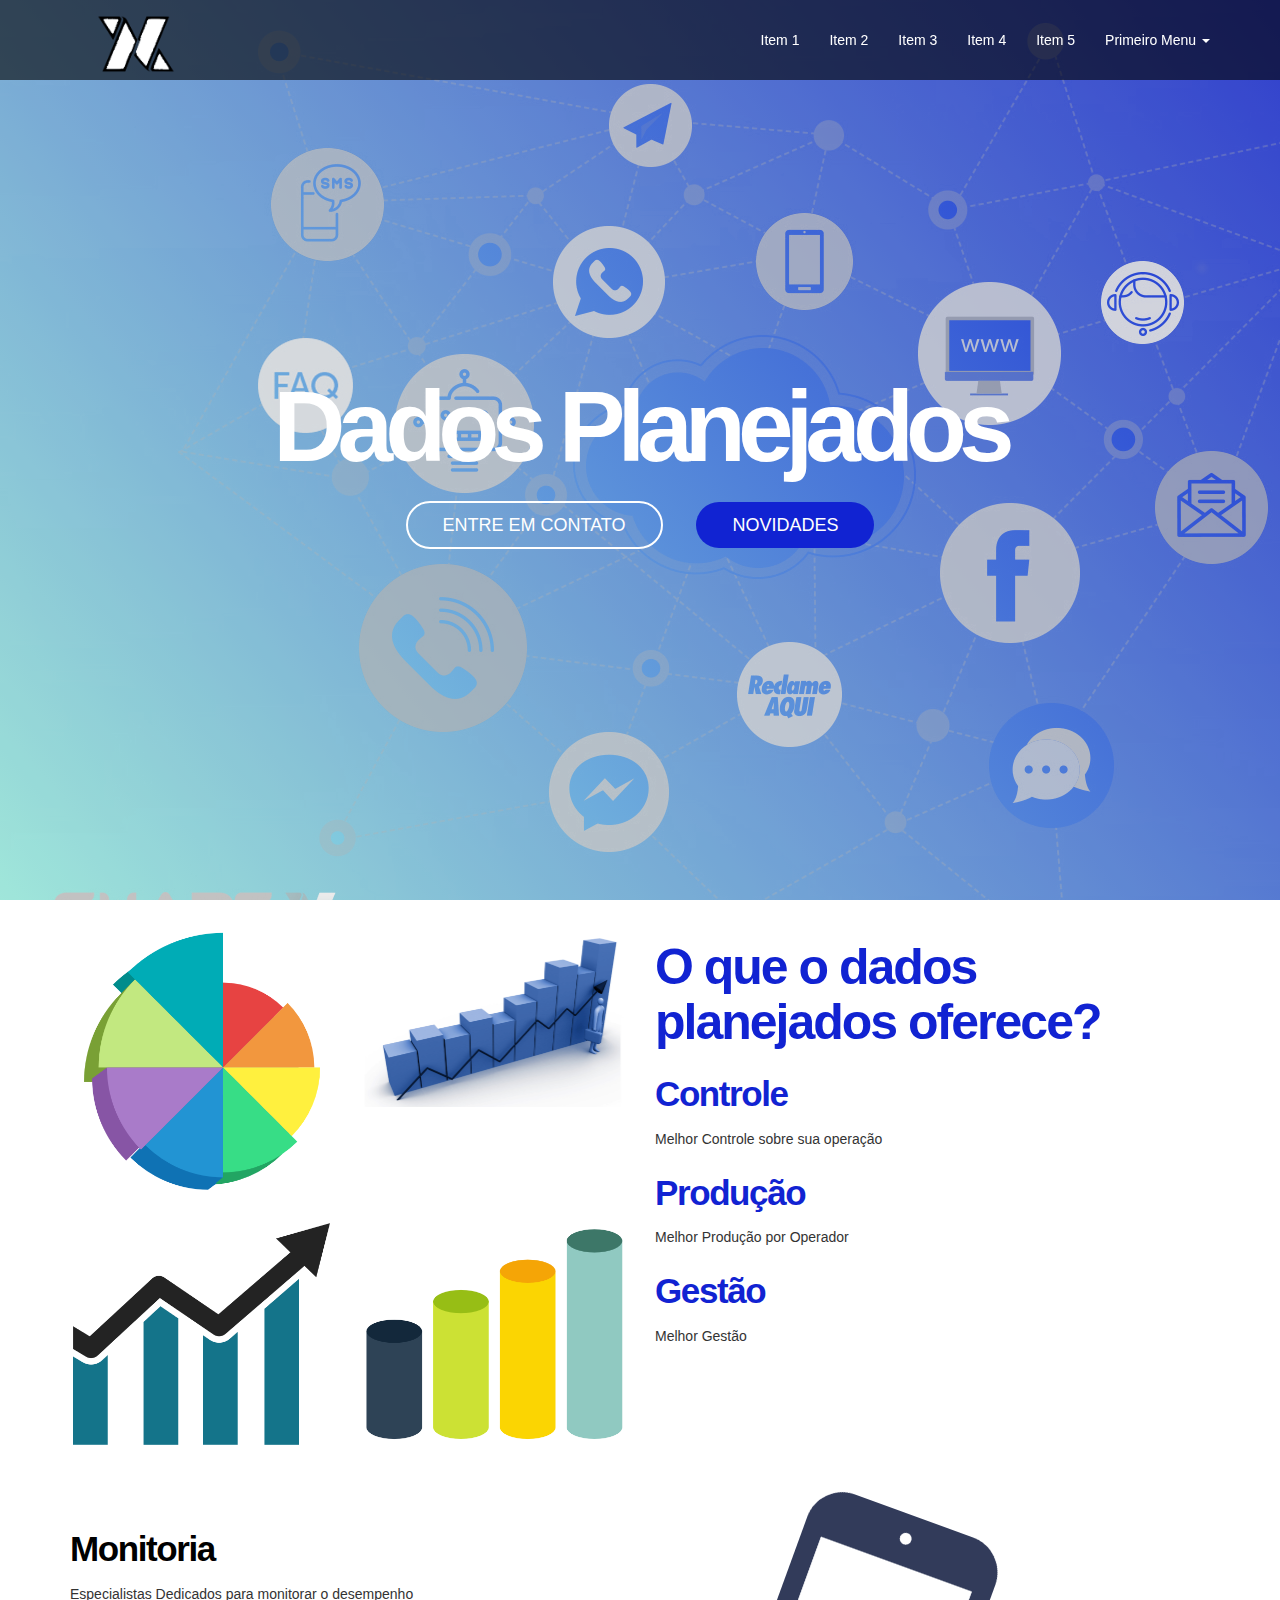
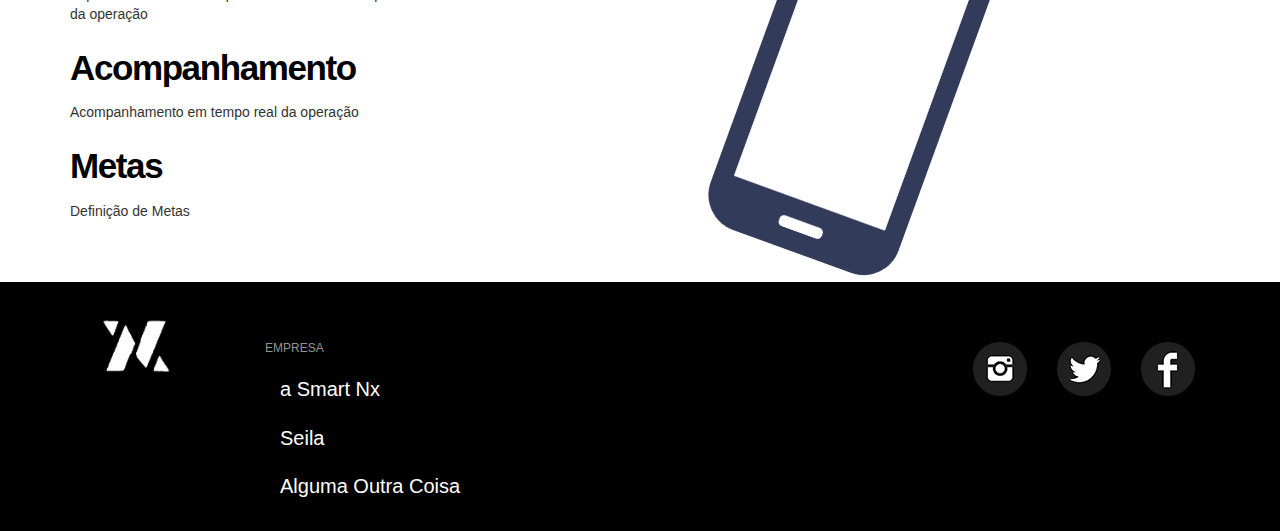
==== dados Planejados/projeto-inicial-dados-planejados/index.html @ a0e571f6 "Add files via upload" ====
<!DOCTYPE html>
<html lang="pt-br">
  <head>
    <meta charset="utf-8">
    <meta http-equiv="X-UA-Compatible" content="IE=edge">
    <meta name="viewport" content="width=device-width, initial-scale=1">

    <title>Dados Planejados Index</title>
    <link rel="icon" href="imagens/android-icon-72x72.png">
    <!-- Bootstrap -->
    <link href="bootstrap/css/bootstrap.min.css" rel="stylesheet">
    <link href="estilo.css" rel="stylesheet">

    <!-- HTML5 shim and Respond.js for IE8 support of HTML5 elements and media queries -->
    <!-- WARNING: Respond.js doesn't work if you view the page via file:// -->
    <!--[if lt IE 9]>
      <script src="https://oss.maxcdn.com/html5shiv/3.7.2/html5shiv.min.js"></script>
      <script src="https://oss.maxcdn.com/respond/1.4.2/respond.min.js"></script>
    <![endif]-->
  </head>
  <body>

    <nav class="navbar navbar-fixed-top navbar-inverse navbar-transparente">
      <div class="container">
        
        <!-- Header -->
        <div class="navbar-header">
          <!--Botão Toggle -->
          <button type="button" class="navbar-toggle collapsed" data-toggle="collapse" data-target="#barra-navegacao">
            <span class="sr-only"> Alterar Navegação</span>
            <span class="icon-bar"></span>
            <span class="icon-bar"></span>
            <span class="icon-bar"></span>
          </button>
          <a href="index.html" class="navbar-brand">
            <span class="img-logo">
            
            </span>
          </a>
         </div>
        <!-- navbar -->
          <div class="collapse navbar-collapse" id="barra-navegacao">
            <ul class="nav navbar-nav navbar-right">
                <li><a href="#"> Item 1</a></li>
                <li><a href="#"> Item 2</a></li>
                <li><a href="#"> Item 3</a></li>
                <li><a href="#"> Item 4</a></li>
                <li><a href="#"> Item 5</a></li>
                <li class="dropdown">
                  <a href="#" class="dropdown-toggle" data-toggle="dropdown">
                  Primeiro Menu <span class="caret"></span>
                  </a>
                  <ul class="dropdown-menu">
                    <li> <a href="#">Sub-Menu</a></li>
                    <li> <a href="#">Sub-Menu</a></li>
                  </ul>
                </li>
            </ul>
          </div>
        
        </div> <!-- /container -->
    </nav> <!-- /nav -->

    <div class="capa">
      <div class="texto-capa">
          <h1>Dados Planejados</h1>
          <a href="#" class="btn btn-custom btn-branco btn-lg">Entre em Contato</a>
          <a href="#" class="btn btn-custom  btn-azul btn-lg">Novidades</a>
      </div>
    </div>

    <!--Conteudos -->
    <section id="servicos">
      <div class="container">
          <div class="row">
            <div class="col-md-6">
                 <div class="row graficos">
                   <div class="col-md-6">
                   <img src="imagens/grafico1.png" class="img-responsive">
                   </div>
                   <div class="col-md-6">
                     <img src="imagens/grafico2.png" class="img-responsive">
                   </div>                 
                 </div>
                <div class="row">
                   <div class="col-md-6">
                   <img src="imagens/grafico3.png" class="img-responsive">
                   </div>
                   <div class="col-md-6">
                     <img src="imagens/grafico4.png" class="img-responsive">
                   </div>                 
                 </div>
            </div>
            
            <div class="col-md-6">
                <h2 class="texto-azul"> O que o dados planejados oferece? </h2>
                <h3 class="texto-azul"> Controle</h3>
                <p> Melhor Controle sobre sua operação</p>
                <h3 class="texto-azul"> Produção </h3>
                <p> Melhor Produção por Operador</p>
                <h3 class="texto-azul"> Gestão </h3>
                <p> Melhor Gestão</p>
            </div>
          
          </div>
      </div>
    </section>

    <section id="recursos">
      <div class="container">
        <div class="row">
          <div class="col-md-4">
                <h3 class="texto-preto"> Monitoria</h3>
                <p> Especialistas Dedicados para monitorar o desempenho da operação</p>
                <h3 class="texto-preto"> Acompanhamento </h3>
                <p> Acompanhamento em tempo real da operação</p>
                <h3 class="texto-preto"> Metas </h3>
                <p> Definição de Metas</p>
          </div>
         
         <div class="col-md-8">
            <div class="row rotacionar">
                    <center><img src="imagens/telefone2.png" class="img-responsive" width="200">
                    </center>
            </div>
           </div>
        </div>
      </div>
    </section>
    
    <footer id="rodape">
      <div class="container">
        <div class="row">
          <div class="col-md-2">
            <span class="img-logo"></span>
          </div>
          
          <div class="col-md-4">
           <h4> Empresa</h4>
            <ul class="nav">
              <li><a href="#">a Smart Nx</a></li>
              <li><a href="#">Seila</a></li>
              <li><a href="#"> Alguma Outra Coisa</a></li>
            </ul>
          </div>

          <div class="col-md-6 block">
            <ul class="nav">
              <li><a href="#"><img src="imagens/facebook.png"></a></li>
              <li><a href="#"><img src="imagens/twitter.png"></a></li>
              <li><a href="#"> <img src="imagens/instagram.png"></a></li>
            </ul>
          </div>
        </div>
      </div>
    </footer>


    <script src="https://ajax.googleapis.com/ajax/libs/jquery/1.11.3/jquery.min.js"></script>
    <script src="bootstrap/js/bootstrap.min.js"></script>
  </body>
</html>
---- dados Planejados/projeto-inicial-dados-planejados/estilo.css ----
html, body, .capa{
	height: 100%;
	
}

body{
	background: url('imagens/nx-multicanal-transparente.png'),
				linear-gradient(50deg,#9bf0e1,#1123d2);
				
	background-attachment: fixed;
	font-family: Helvetica,Arial,sans-serif;
}

/*----   Barra Navegação ----*/
.img-logo{
	height: 80px;
	width: 132px;
	display: block;
	background: url('imagens/logobar.png');
	background-size: contain;
	background-repeat: no-repeat;
	text-align: center;
	background-position: center;
	margin-top: -26px;
}

nav.navbar-transparente{
	padding: 15px 0px;
	background:rgba(0,0,0,0.6);
	border: none;
	
}

.navbar-inverse .navbar-nav>li>a{
	color: white;
}

footer .nav a{
	color: white;
	background:black;
	font-size: 20px;
}

footer .nav a:hover{
	color: white;
	background:black;
}

.navbar-inverse .navbar-nav>li>a:hover {
	color: #9bf0e1;
}


/*----   Capa Principal ----*/

.capa{
	display: table;
	width: 100%;
}

.texto-capa{
	text-align: center;
	color:white;	
	display: table-cell;
	vertical-align: middle;
}

/*-- Botoes --*/
.btn-custom{
	color:white;
	border-radius: 500px;
	-webkit-border-radius:500px;
	-moz-border-radius:500px;
	padding: 10px 35px;
	margin: 0px 15px;
	text-transform: uppercase;
	transition: background 0.4s, color 0.4s;
}

.btn-branco{
	border : 2px solid white;
}

.btn-branco:hover{
	background: white;
}

.btn-azul{
	background: #1123d2;
}

.btn-azul:hover{
	color: white;
}

/*----   secao Servico ----*/

#servicos{
	background:white;
	padding-top: 20px;
	padding-bottom: 20px; 
}

.graficos{
	padding:10px 0px 10px 0px;
}
/*----   Tipografia ----*/

h1{
	font-size: 100px;
	font-weight: 900;
	letter-spacing: -8px;
	margin-bottom: 20px;
}

h2{
	font-size: 50px;
	font-weight: 700;
	letter-spacing: -0.04em;
}

h3{
	font-size: 35px;
	font-weight: 700;
	letter-spacing: -0.04em;
	padding: 5px 0px 5px 0px;
}

.texto-azul{
	color:#1123d2;
}

.texto-preto{
	color:black;
}

#recursos{
	padding-top: 20px;
	padding-bottom: 20px; 
}

.rotacionar{
	 transform: rotate(20deg);
	-ms-transform: rotate(20deg);
	-webkit-transform: rotate(20deg);
	margin-top: -30px
	padding: auto;
	margin-left: 20px;
}

footer{
	background:black;
	padding: 50px 0px 20px 0px;
}

#rodape h4{
	color:#919496;
	font-size: 12px;
	text-transform: uppercase;
}

.block li{
	display: inline-block;
	background: red;
	float: right;
}
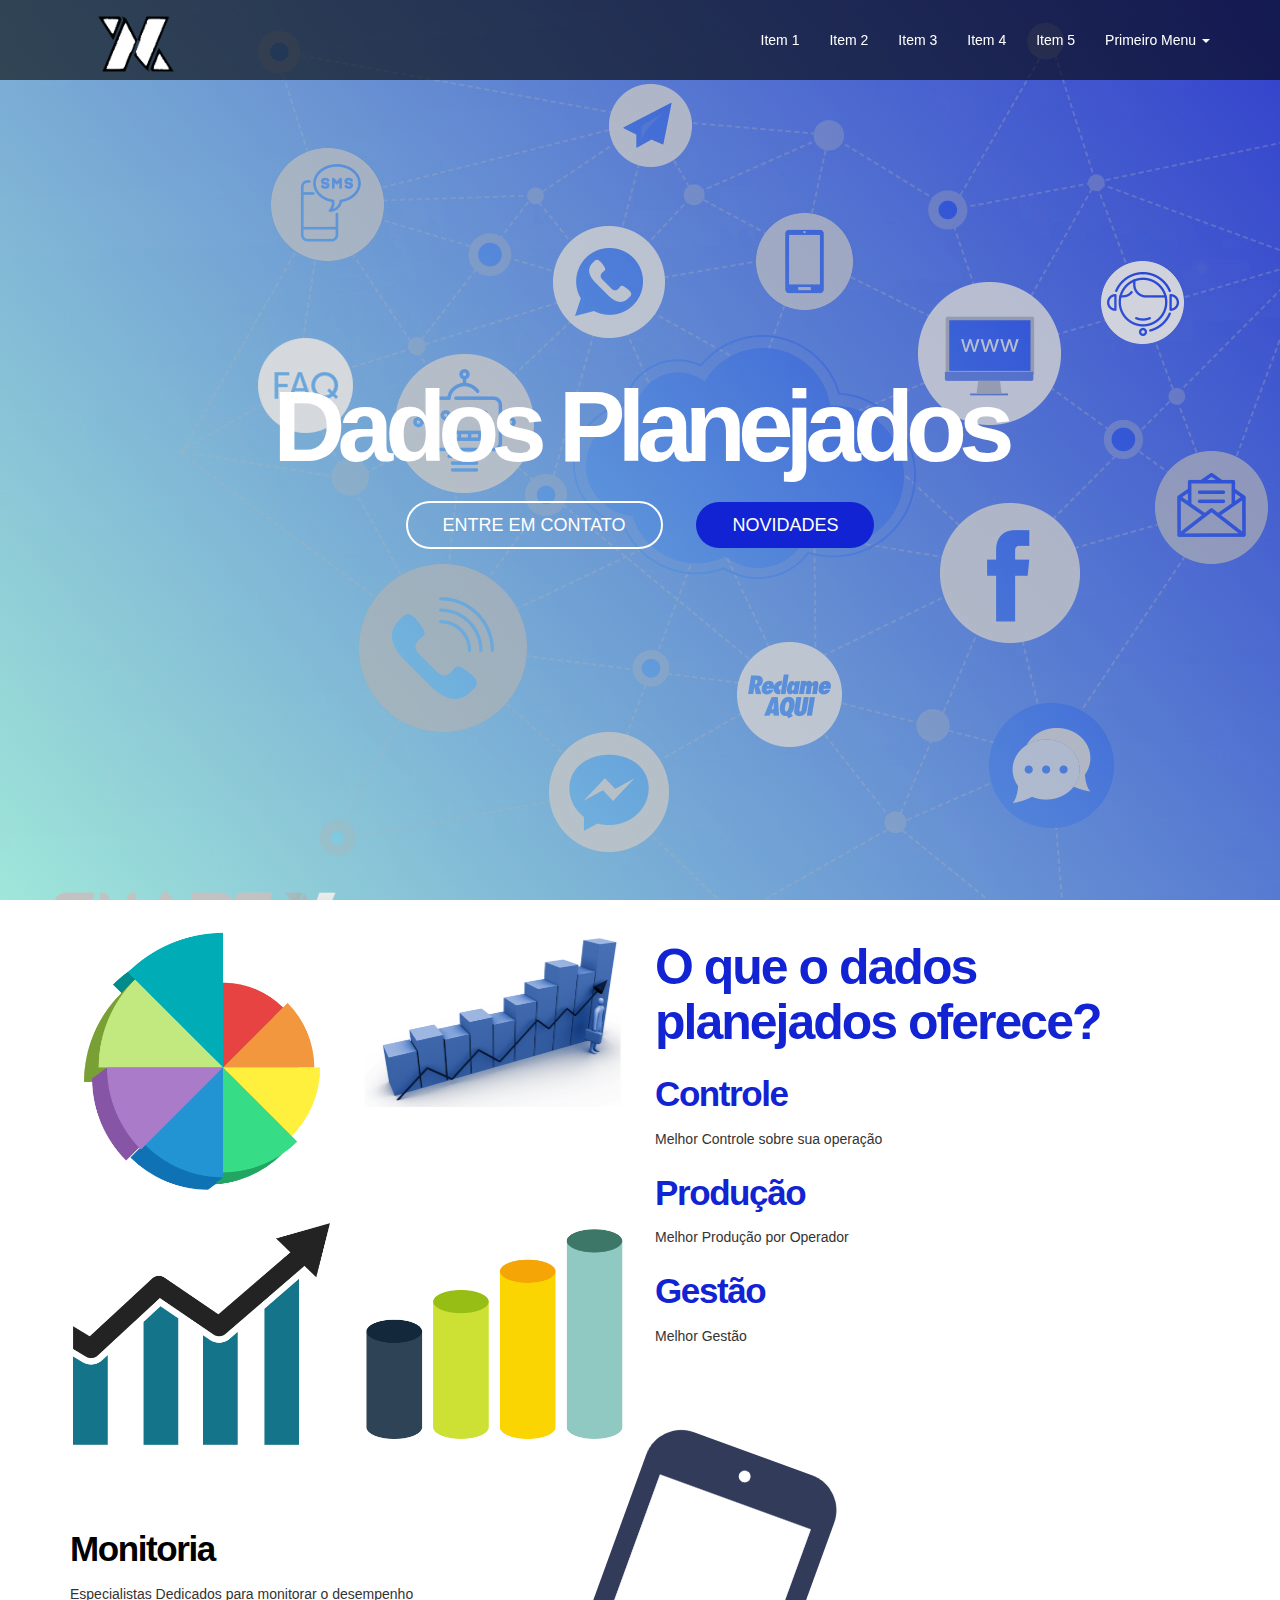
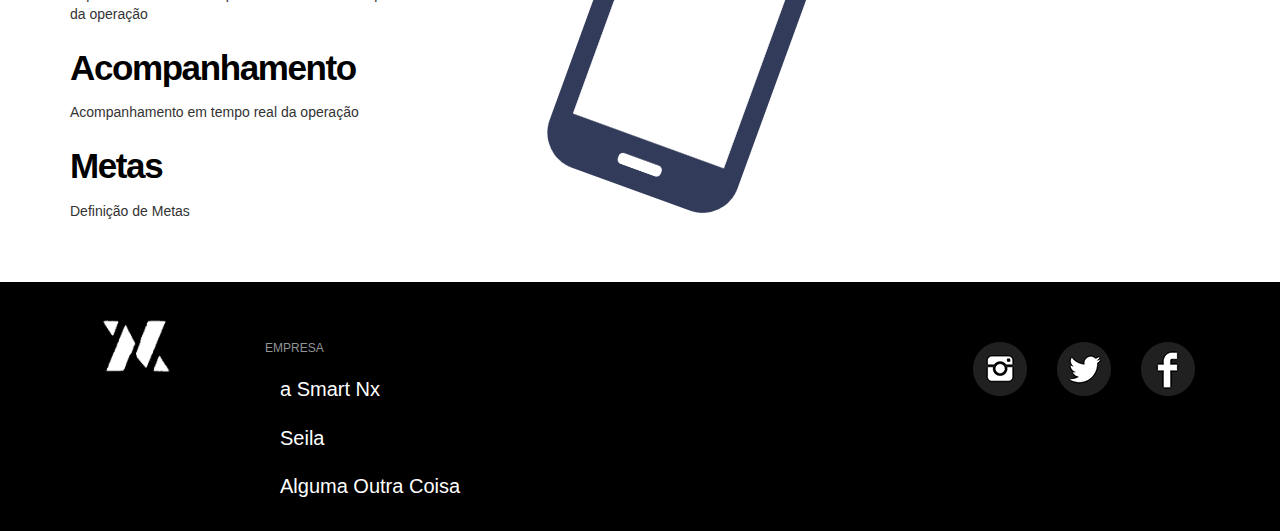
==== commit 122adef2: "Update index.html" ====
--- a/dados Planejados/projeto-inicial-dados-planejados/index.html
+++ b/dados Planejados/projeto-inicial-dados-planejados/index.html
@@ -120,8 +120,11 @@
          
          <div class="col-md-8">
             <div class="row rotacionar">
-                    <center><img src="imagens/telefone2.png" class="img-responsive" width="200">
-                    </center>
+                    <div class="col-md-6">
+                      <center><img src="imagens/telefone2.png" class="img-responsive" width="200">
+                    </center>  
+                    </div>
+                    
             </div>
            </div>
         </div>
@@ -159,4 +162,4 @@
     <script src="https://ajax.googleapis.com/ajax/libs/jquery/1.11.3/jquery.min.js"></script>
     <script src="bootstrap/js/bootstrap.min.js"></script>
   </body>
-</html>+</html>
--- a/dados Planejados/projeto-inicial-dados-planejados/estilo.css
+++ b/dados Planejados/projeto-inicial-dados-planejados/estilo.css
@@ -144,9 +144,9 @@
 	 transform: rotate(20deg);
 	-ms-transform: rotate(20deg);
 	-webkit-transform: rotate(20deg);
-	margin-top: -30px
+	margin-top: -50px
 	padding: auto;
-	margin-left: 20px;
+	margin-left: 40px;
 }
 
 footer{
@@ -164,4 +164,4 @@
 	display: inline-block;
 	background: red;
 	float: right;
-}+}
